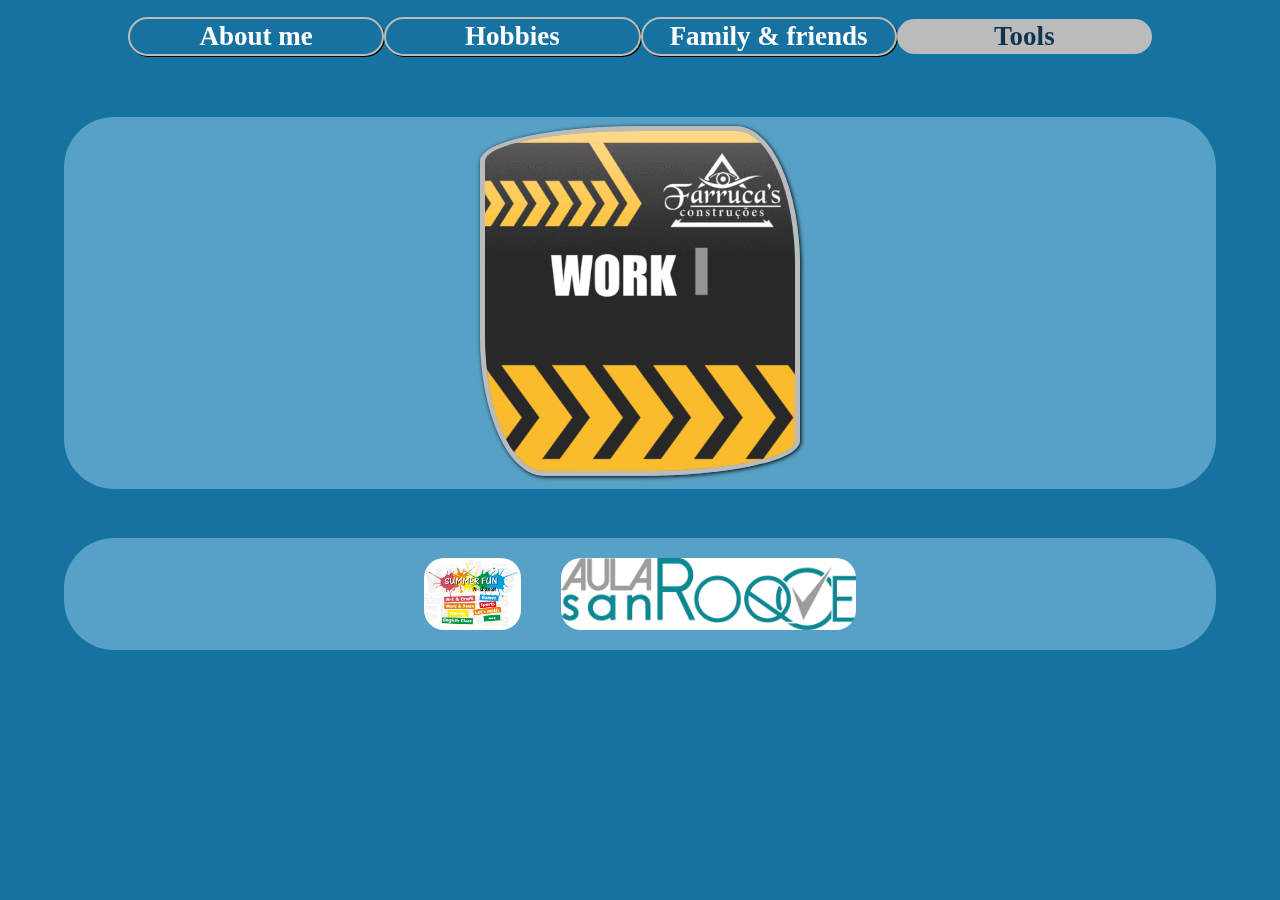
==== tools.html @ 80151110 "Add files via upload" ====
<!DOCTYPE html>

<html>
<head>
<!-- etiquetas necesarias para html5 -->
	<meta charset="utf-8">
<!-- valores para el aspect ratio de la pantalla -->
	<meta name="viewport" content="width=device-width, initial-scale=1">
<!-- título que se muestra en la pestaña del navegador -->
	<title>Mi primera pagina web - Inicio</title>
<!-- definimos la hoja de estilos -->
	<link rel="stylesheet" href="estilos.css">
</head>

<body class="index">  
<!-- definimos el banner de la página -->
	<div class="banner">
<!-- el contenedor del menu de navegación -->
		<div class="menu">
<!-- los enlaces del menu de navegación -->
			<div class="botonotro">
				<a href="index.html"><h0>About me</h0></a>
			</div>
			<div class="botonotro">
				<a href="hobbies.html"><h0>Hobbies</h0></a>
			</div>
			<div class="botonotro">
				<a href="ff.html"><h0>Family & friends</h0></a>
			</div>
			<div class="botonactual">
				<a href="tools.html"><h0a>Tools</h0a></a>
			</div>
		</div>
<!-- fin menú de navegación -->
	</div>
	
	<div class="buffer"></div>
<!-- el contenedor del contenido de la página -->
	<div class="contenedorprincipal">
		<div class="contenido">
<!-- el contenedor de la foto -->
			<div class="contenedorfoto">
				<img class="foto" src="Recursos/wip.gif">
			</div>
		</div>

				<!-- footer -->
		<div class="linea"></div>
		<div class="contenido">
			<img class="fotoF" src="Recursos/summerFUN.jpg">
			<img class="fotoF" src="Recursos/asr.png">
		</div>
	</div>
<!-- fin contenedor del contenido de la página -->
<body>
</html>
---- estilos.css ----
* {
	padding: 0;
	margin: 0;
	box-sizing: border-box;
}

.index{
	background-color: rgb(21, 114, 161);
	font-family: Comic Sans MS;
}

.hobby{
	background-color: rgb(21, 114, 161);
	font-family: Comic Sans MS;
}

.ff{
	background-color: rgb(21, 114, 161);
	font-family: Comic Sans MS;
}

h0{
	color: white;
	font-family: Comic Sans MS;
	font-size: 3vh;
	font-weight: bold;
}

h0a{
	color: rgb(17, 50, 77);
	font-family: Comic Sans MS;
	font-size: 3vh;
	font-weight: bold;
	padding-top: 2px;
}

h1{
	text-align: center;
	color: rgb(17, 50, 77);
	font-size: 5vh;
	animation: fadeIn 2s;
	text-shadow: 1px 1px 2px rgb(21, 114, 161), 0 0 1em white, 0 0 0.2em rgb(239, 218, 215);
}

h2{
	color: rgb(21, 114, 161);
	animation: fadeIn 1s;
	font-size: 4vh;
	background-color: rgb(255, 255, 255, 0.5);
	padding: 2vh;
	border-radius: 50px;
}

.banner{
	width:100%;
	height: auto;
	position: fixed;
	top: 0;
	z-index: 100;
	border-bottom: 1px 2px 4px black;
}

.menu{
	margin: 0 auto;
	width: 80%;
	height: 8vh;
	text-align: center;
	display: flex;
	align-items: center; 
    justify-content: center;
}

.botonactual{
	padding:2px;
	float: left;
	margin: 0 auto;
	width: 33%;
	background-color: rgb(187, 187, 187);
	border-radius: 10vh;
}

.botonotro{
	background-color: rgb(21, 114, 161);
	padding: 2px;
	float: left;
	margin: 0 auto;
	width: 33%;
	color: #DCD6F7;
	border-radius: 10vh;
	border: 2px solid rgb(187, 187, 187);
	box-shadow: 1px 1px black;
}

a{
	text-decoration: none;
}

.buffer{
	min-height: 13vh;
}
.contenedorprincipal{
	padding-left: 5vw;
}

.contenido{
	float: left;
	width: 90vw;
	margin-bottom:1vh;
	display: flex;
	justify-content: center;
	border-radius: 50px;
	background-color: rgb(154, 208, 236, 0.5);
}

.contenedorfoto{
	float: left;
	margin: 1vh;
}

.foto{
	border-radius: 50px;
	width: 25vw;
	height: 350px;
	object-fit: cover;
	border-radius: 50% 20% / 10% 40%;
	box-shadow: 1px 1px 4px black;
	border: 5px solid rgb(187, 187, 187);
}

.fotoF{
	width: auto;
	height:8vh;
	object-fit: cover;
	border-radius: 20px;
	margin: 20px;
}


.texto{
	float: left;
	margin: 20px;
	text-align: justify;
	max-width: 50vw;
}

.linea{
	width: 40vw;
	height: 20px;
	float: left;
	margin-bottom: 20px;
}

@keyframes fadeIn {
  0% { opacity: 0; }
  100% { opacity: 1; }
}
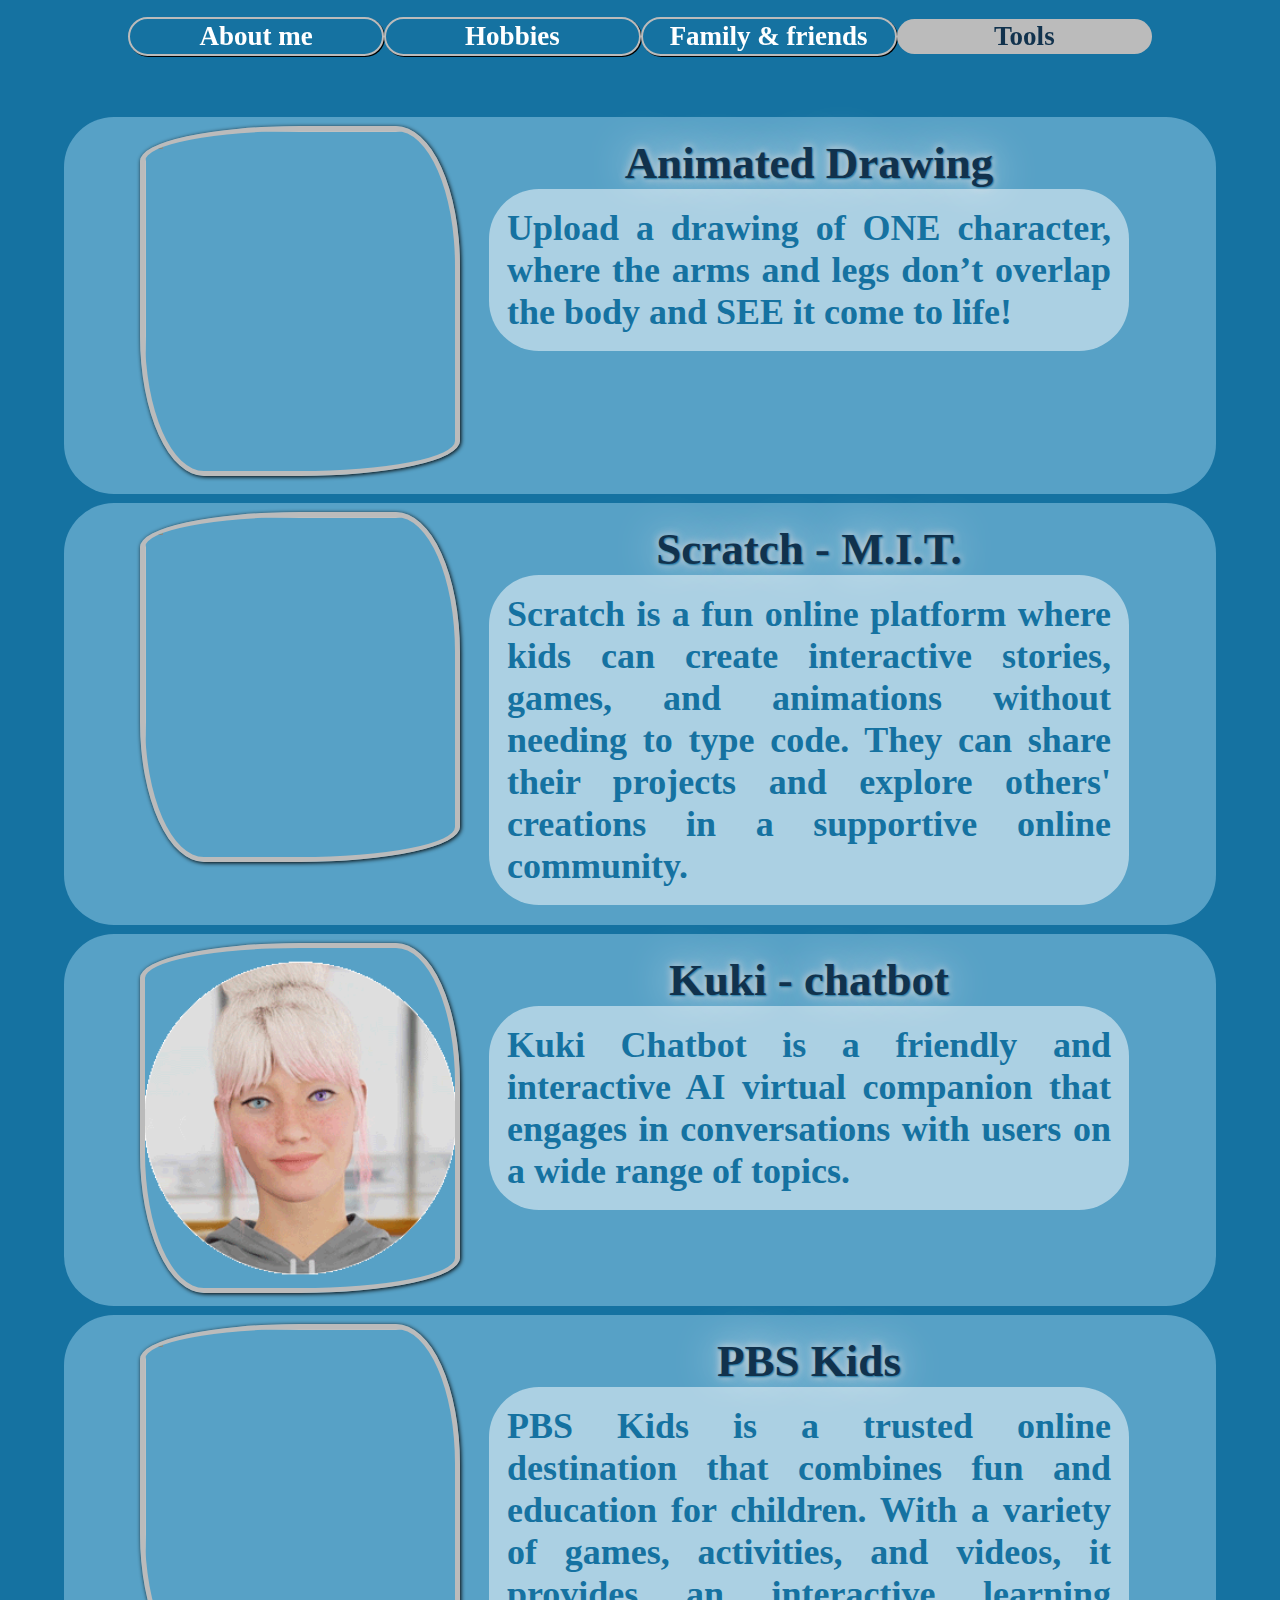
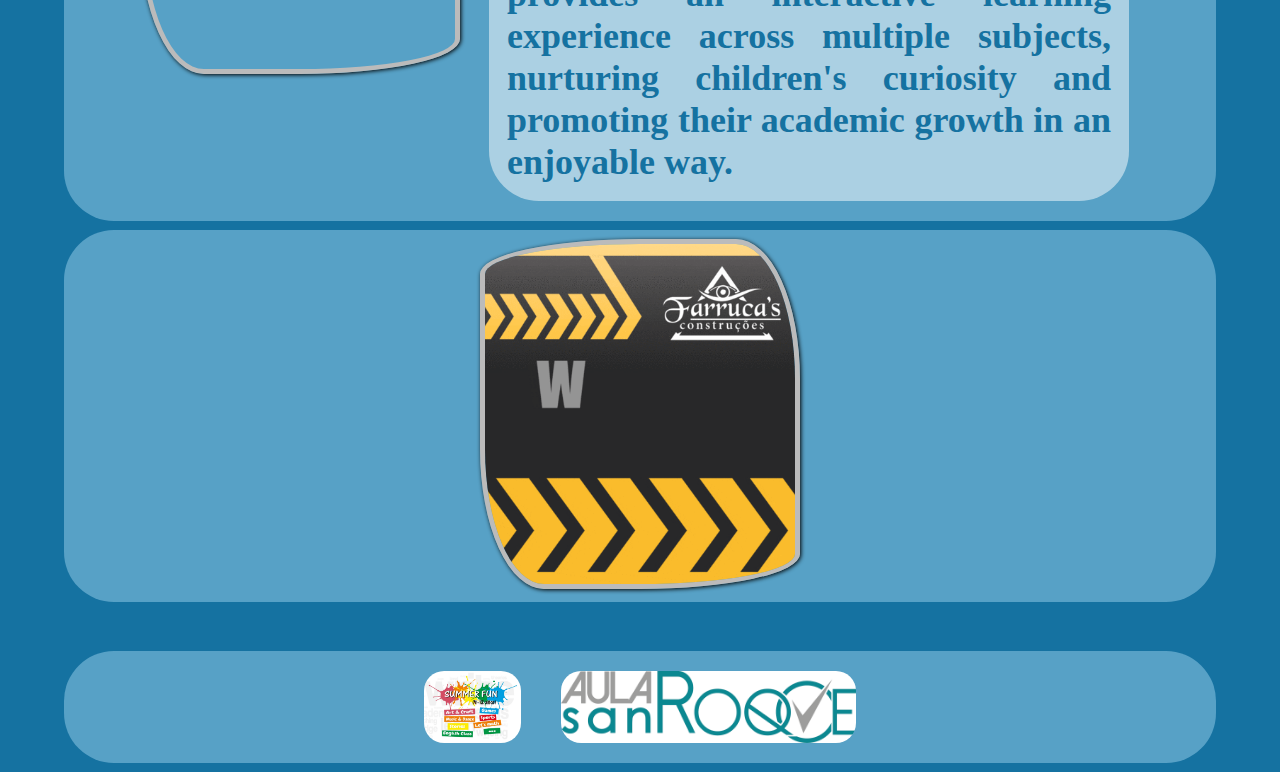
==== commit 62a93ef4: "Update tools.html" ====
--- a/tools.html
+++ b/tools.html
@@ -37,6 +37,46 @@
 	<div class="buffer"></div>
 <!-- el contenedor del contenido de la página -->
 	<div class="contenedorprincipal">
+			<div class="contenido">
+<!-- el contenedor de la foto -->
+			<div class="contenedorfoto">
+				<a href="https://sketch.metademolab.com/canvas"><img class="foto" src="Recursos/animateddrawing.gif"></a>
+			</div>
+			<div class="texto">
+				<h1><span>Animated Drawing</span><h1>
+				<h2>Upload a drawing of ONE character, where the arms and legs don’t overlap the body and SEE it come to life!</h2>
+			</div>
+		</div>
+		<div class="contenido">
+<!-- el contenedor de la foto -->
+			<div class="contenedorfoto">
+				<a href="https://scratch.mit.edu/projects/editor/?tutorial=getStarted"><img class="foto" src="Recursos/scratch.gif"></a>
+			</div>
+			<div class="texto">
+				<h1><span>Scratch - M.I.T.</span><h1>
+				<h2>Scratch is a fun online platform where kids can create interactive stories, games, and animations without needing to type code. They can share their projects and explore others' creations in a supportive online community.</h2>
+			</div>
+		</div>
+		<div class="contenido">
+<!-- el contenedor de la foto -->
+			<div class="contenedorfoto">
+				<a href="https://chat.kuki.ai/chat"><img class="foto" src="Recursos/kuki.gif"></a>
+			</div>
+			<div class="texto">
+				<h1><span>Kuki - chatbot</span><h1>
+				<h2>Kuki Chatbot is a friendly and interactive AI virtual companion that engages in conversations with users on a wide range of topics.</h2>
+			</div>
+		</div>
+		<div class="contenido">
+<!-- el contenedor de la foto -->
+			<div class="contenedorfoto">
+				<a href="https://pbskids.org/"><img class="foto" src="Recursos/pbs-kids.gif"></a>
+			</div>
+			<div class="texto">
+				<h1><span>PBS Kids</span><h1>
+				<h2>PBS Kids is a trusted online destination that combines fun and education for children. With a variety of games, activities, and videos, it provides an interactive learning experience across multiple subjects, nurturing children's curiosity and promoting their academic growth in an enjoyable way.</h2>
+			</div>
+		</div>
 		<div class="contenido">
 <!-- el contenedor de la foto -->
 			<div class="contenedorfoto">
@@ -53,4 +93,4 @@
 	</div>
 <!-- fin contenedor del contenido de la página -->
 <body>
-</html>+</html>
